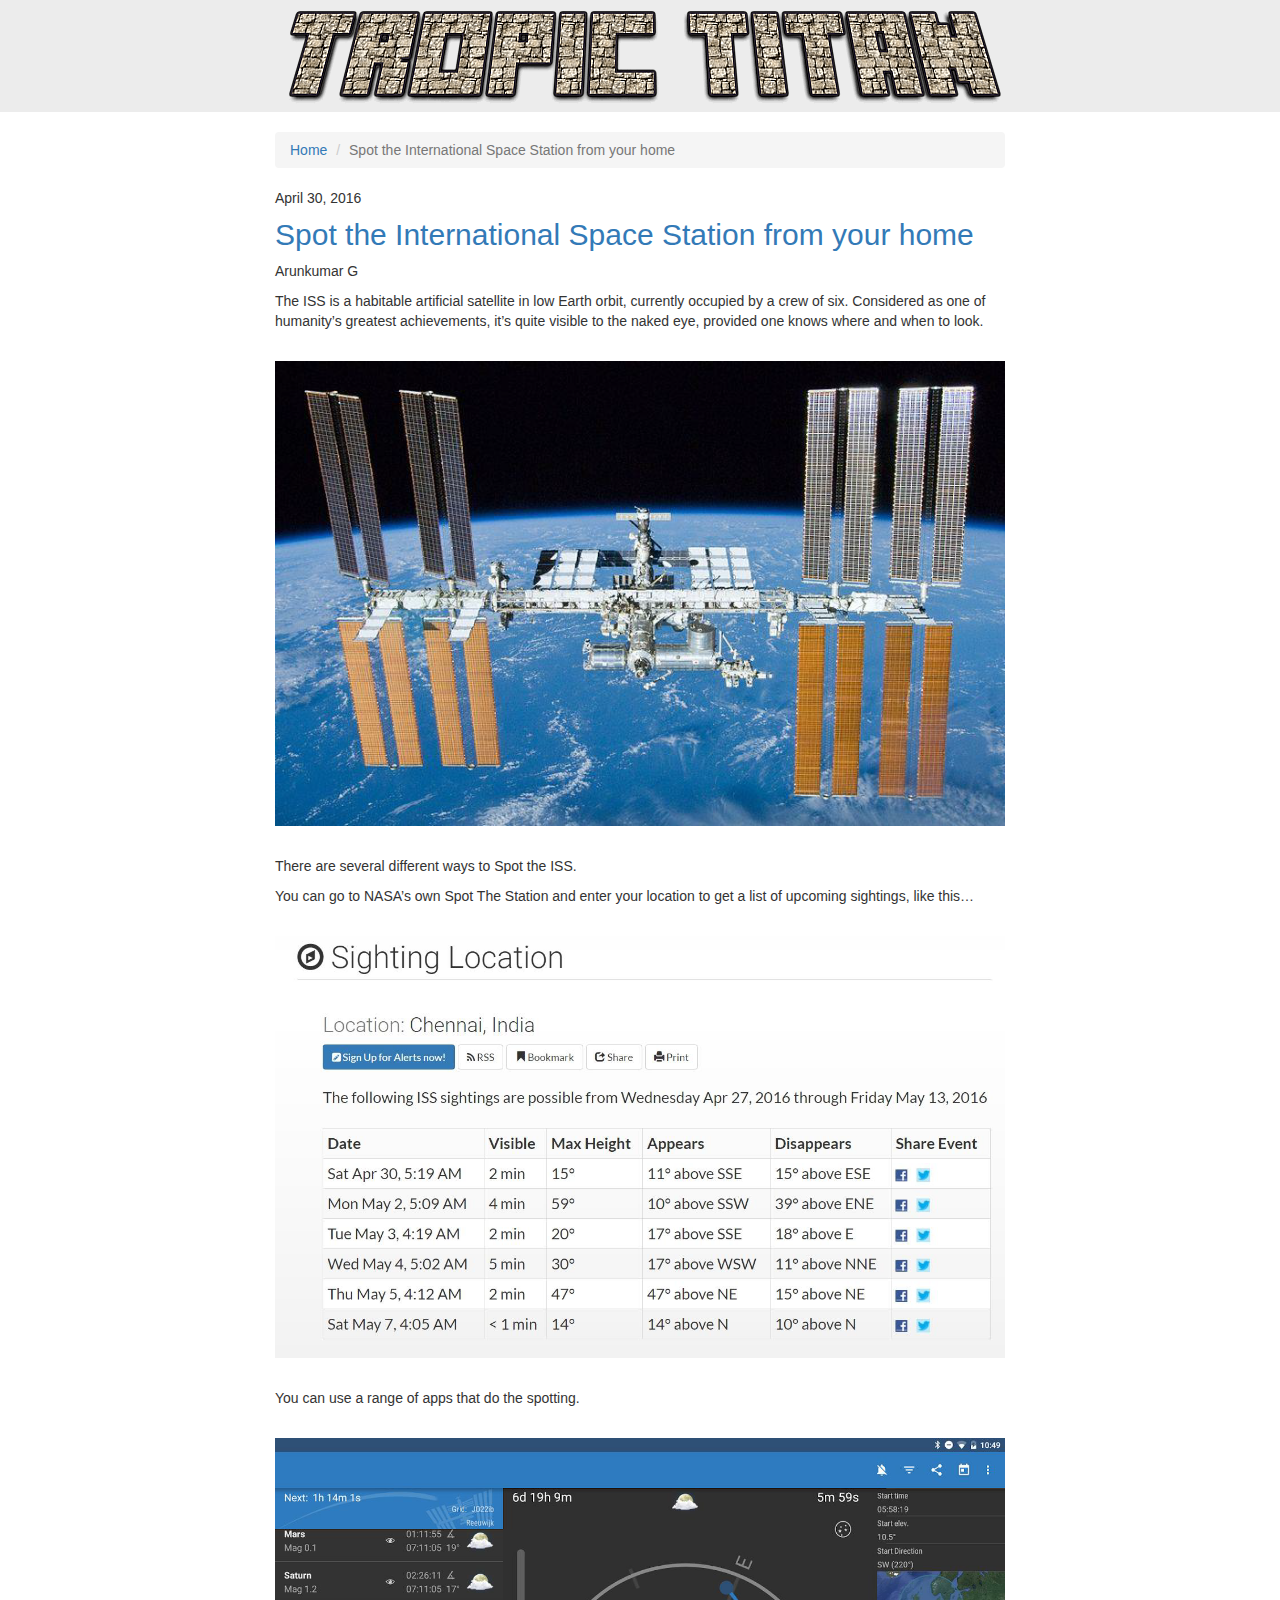
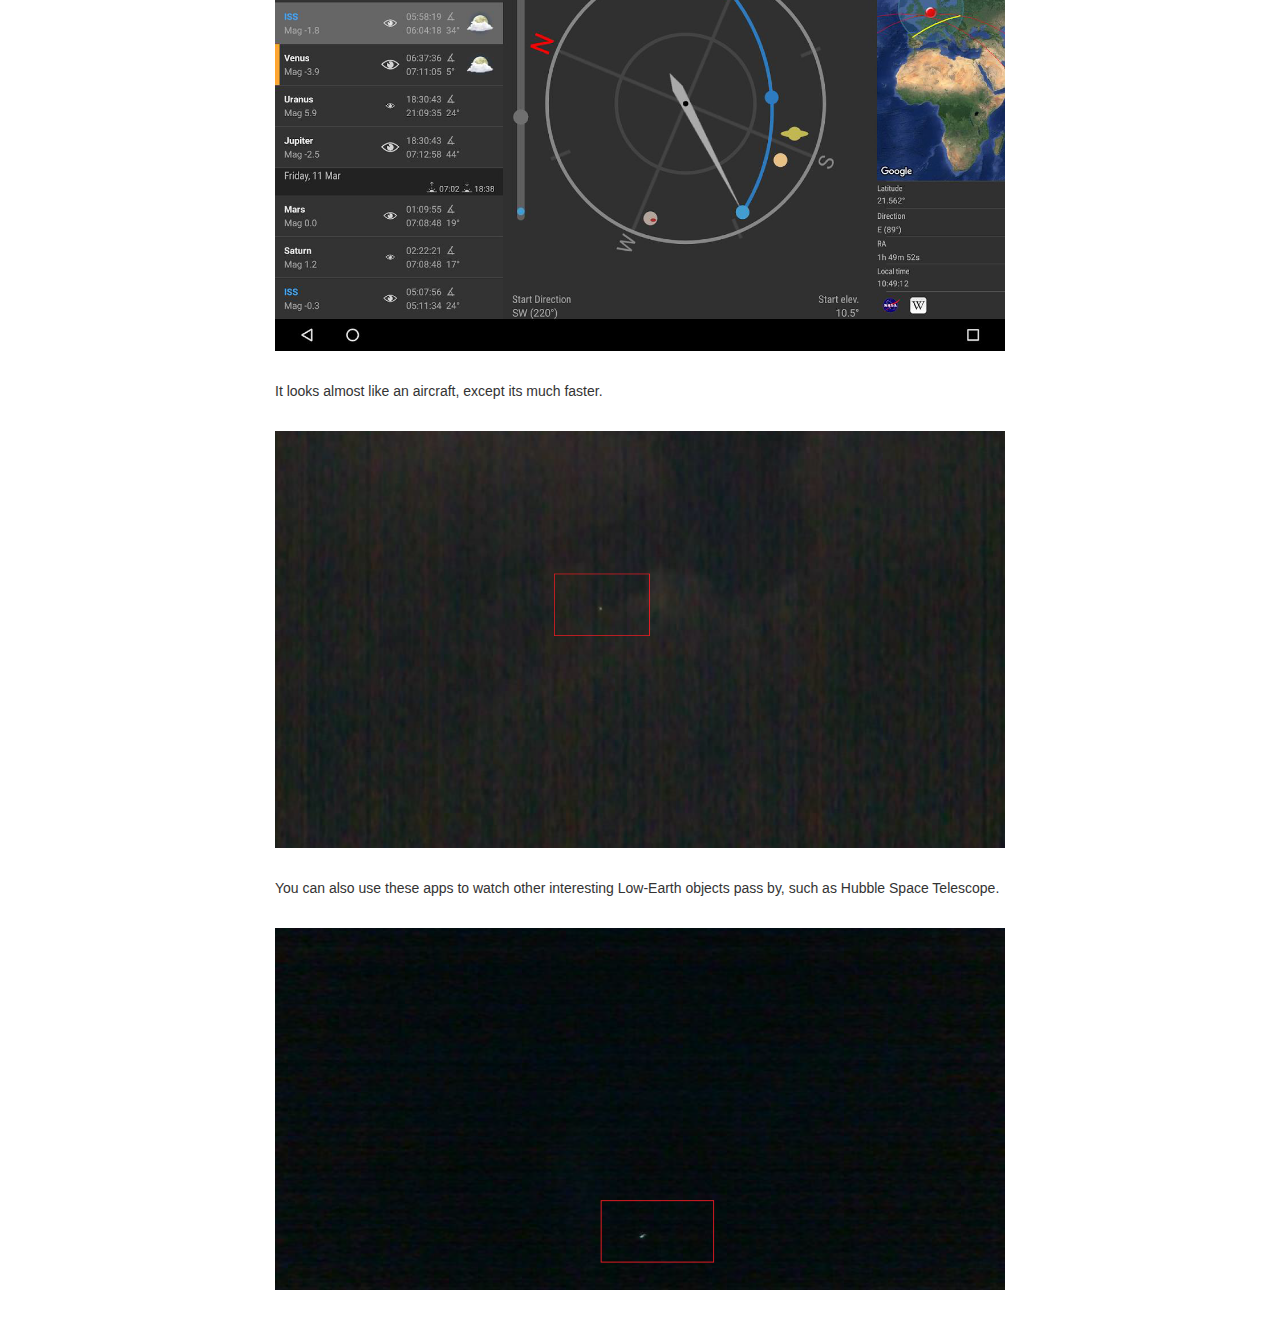
==== spot-the-iss.html @ 88dfb586 "Initial Setup with First Post" ====
<!DOCTYPE html>
<html>
<head>
	<title>TropicTitan</title>
	<meta charset="utf-8">
	<meta name="viewport" content="width=device-width,initial-scale=1,user-scalable=no">
	<link rel="stylesheet" href="css/normalize.css"/>
	<link rel="stylesheet" href="css/bootstrap.min.css"/>
	<link rel="stylesheet" href="css/style.css"/>
</head>
<body>
	<header id="logo" class="">
		<img src="img/Tropic-Titan-Rock2.png" class="img-responsive center-block">
		<!-- logo and Navigation -->
	</header>
	<main class="container">
		<article class="post col-md-8 col-md-offset-2">
			<header>
				<nav>
					<ol class="breadcrumb">
						<li>
							<a href="index.html">Home</a>
						</li>
						<li class="active">Spot the International Space Station from your home</li>
					</ol>
				</nav>
				<p>April 30, 2016</p>
				<h2><a href="#">Spot the International Space Station from your home</a></h2>
				<p>Arunkumar G</p>
			</header>
			<p>The ISS is a habitable artificial satellite in low Earth orbit, currently occupied by a crew of six. Considered as one of humanity’s greatest achievements, it’s quite visible to the naked eye, provided one knows where and when to look.</p>
			<figure>
				<img src="img/iss-figure.png" class="img-responsive"/>
			</figure>
			<p>There are several different ways to Spot the ISS. </p>
			<p>You can go to NASA’s own Spot The Station and enter your location to get a list of upcoming sightings, like this…</p>
			<figure>
				<img src="img/spotting-the-location.png" class="img-responsive"/>
			</figure>
			<p>You can use a range of apps that do the spotting.</p>
			<figure>
				<img src="img/spotting-the-location-app.png" class="img-responsive"/>
			</figure>
			<p>It looks almost like an aircraft, except its much faster.</p>
			<figure>
				<img src="img/iss-spotted.png" class="img-responsive"/>
			</figure>
			<p>You can also use these apps to watch other interesting Low-Earth objects pass by, such as Hubble Space Telescope.</p>
			<figure>
				<img src="img/hubble-telescope-spotted.png" class="img-responsive"/>
			</figure>
		</article>
	</main>
</body>
</html>
---- css/style.css ----
header#logo,footer#siteFooter{
	background-color: #ececec;
}
.post{
	margin-top:20px;
	margin-bottom:20px;
}
.post header h2{
	margin-top:10px;
}
.post header img{
	margin-bottom:10px;
}
.post figure{
	margin-bottom:30px;
	margin-top:30px;
}
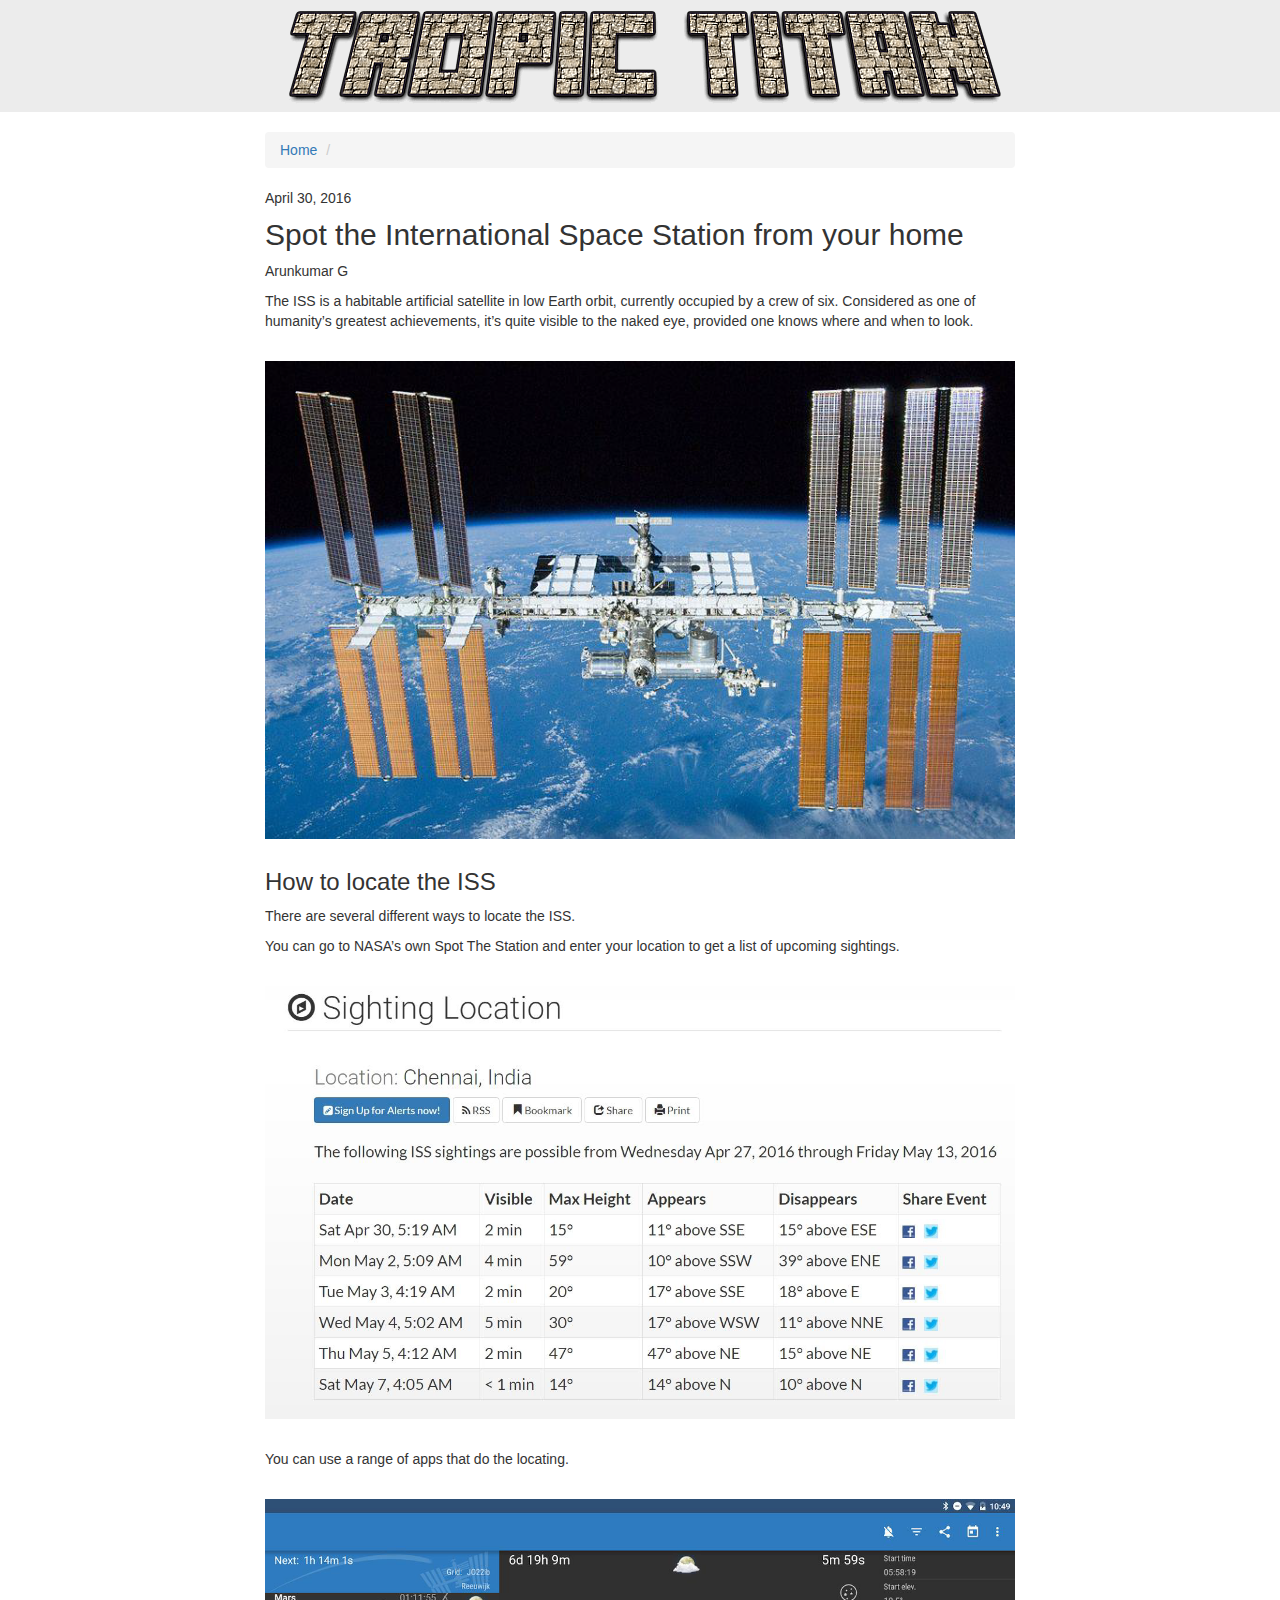
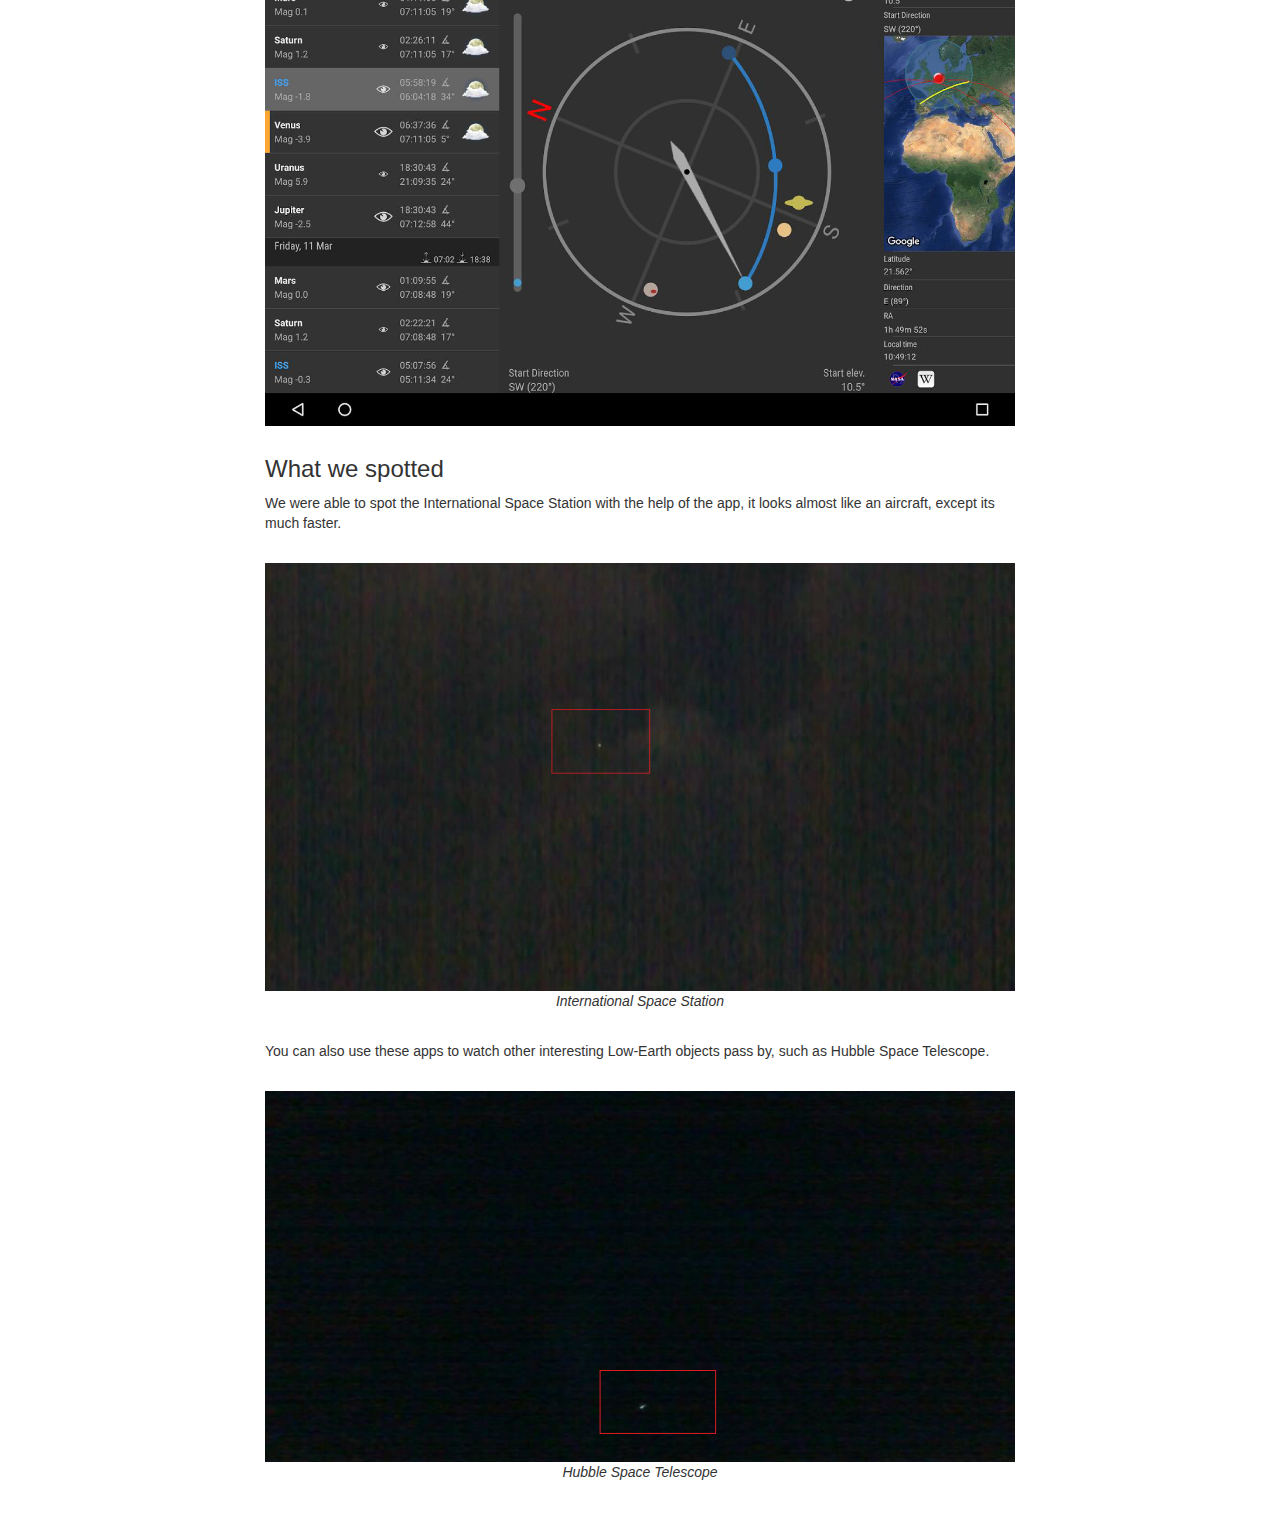
==== commit bb364ee6: "Changed the container padding, Added sub-headings to the post content" ====
--- a/spot-the-iss.html
+++ b/spot-the-iss.html
@@ -10,44 +10,50 @@
 </head>
 <body>
 	<header id="logo" class="">
-		<img src="img/Tropic-Titan-Rock2.png" class="img-responsive center-block">
+		<a href="index.html"><img src="img/Tropic-Titan-Rock2.png" class="img-responsive center-block"></a>
 		<!-- logo and Navigation -->
 	</header>
 	<main class="container">
-		<article class="post col-md-8 col-md-offset-2">
+		<article class="post col-sm-12 col-sm-offset-0 col-md-8 col-md-offset-2">
 			<header>
 				<nav>
 					<ol class="breadcrumb">
 						<li>
 							<a href="index.html">Home</a>
 						</li>
-						<li class="active">Spot the International Space Station from your home</li>
+						<li>
+							<a href="#" class="active"></a>
+						</li>
 					</ol>
 				</nav>
 				<p>April 30, 2016</p>
-				<h2><a href="#">Spot the International Space Station from your home</a></h2>
+				<h2>Spot the International Space Station from your home</h2>
 				<p>Arunkumar G</p>
 			</header>
 			<p>The ISS is a habitable artificial satellite in low Earth orbit, currently occupied by a crew of six. Considered as one of humanity’s greatest achievements, it’s quite visible to the naked eye, provided one knows where and when to look.</p>
 			<figure>
 				<img src="img/iss-figure.png" class="img-responsive"/>
 			</figure>
-			<p>There are several different ways to Spot the ISS. </p>
-			<p>You can go to NASA’s own Spot The Station and enter your location to get a list of upcoming sightings, like this…</p>
+			<h3>How to locate the ISS</h3>
+			<p>There are several different ways to locate the ISS. </p>
+			<p>You can go to NASA’s own Spot The Station and enter your location to get a list of upcoming sightings.</p>
 			<figure>
 				<img src="img/spotting-the-location.png" class="img-responsive"/>
 			</figure>
-			<p>You can use a range of apps that do the spotting.</p>
+			<p>You can use a range of apps that do the locating.</p>
 			<figure>
 				<img src="img/spotting-the-location-app.png" class="img-responsive"/>
 			</figure>
-			<p>It looks almost like an aircraft, except its much faster.</p>
+			<h3>What we spotted</h3>
+			<p>We were able to spot the International Space Station with the help of the app, it looks almost like an aircraft, except its much faster.</p>
 			<figure>
 				<img src="img/iss-spotted.png" class="img-responsive"/>
+				<figcaption class="text-center">International Space Station</figcaption>
 			</figure>
 			<p>You can also use these apps to watch other interesting Low-Earth objects pass by, such as Hubble Space Telescope.</p>
 			<figure>
 				<img src="img/hubble-telescope-spotted.png" class="img-responsive"/>
+				<figcaption class="text-center">Hubble Space Telescope</figcaption>
 			</figure>
 		</article>
 	</main>
--- a/css/style.css
+++ b/css/style.css
@@ -1,3 +1,9 @@
+.container{
+	padding:0;
+}
+a,a:hover{
+	text-decoration: none;
+}
 header#logo,footer#siteFooter{
 	background-color: #ececec;
 }
@@ -14,4 +20,7 @@
 .post figure{
 	margin-bottom:30px;
 	margin-top:30px;
+}
+.post figcaption{
+	font-style: italic;
 }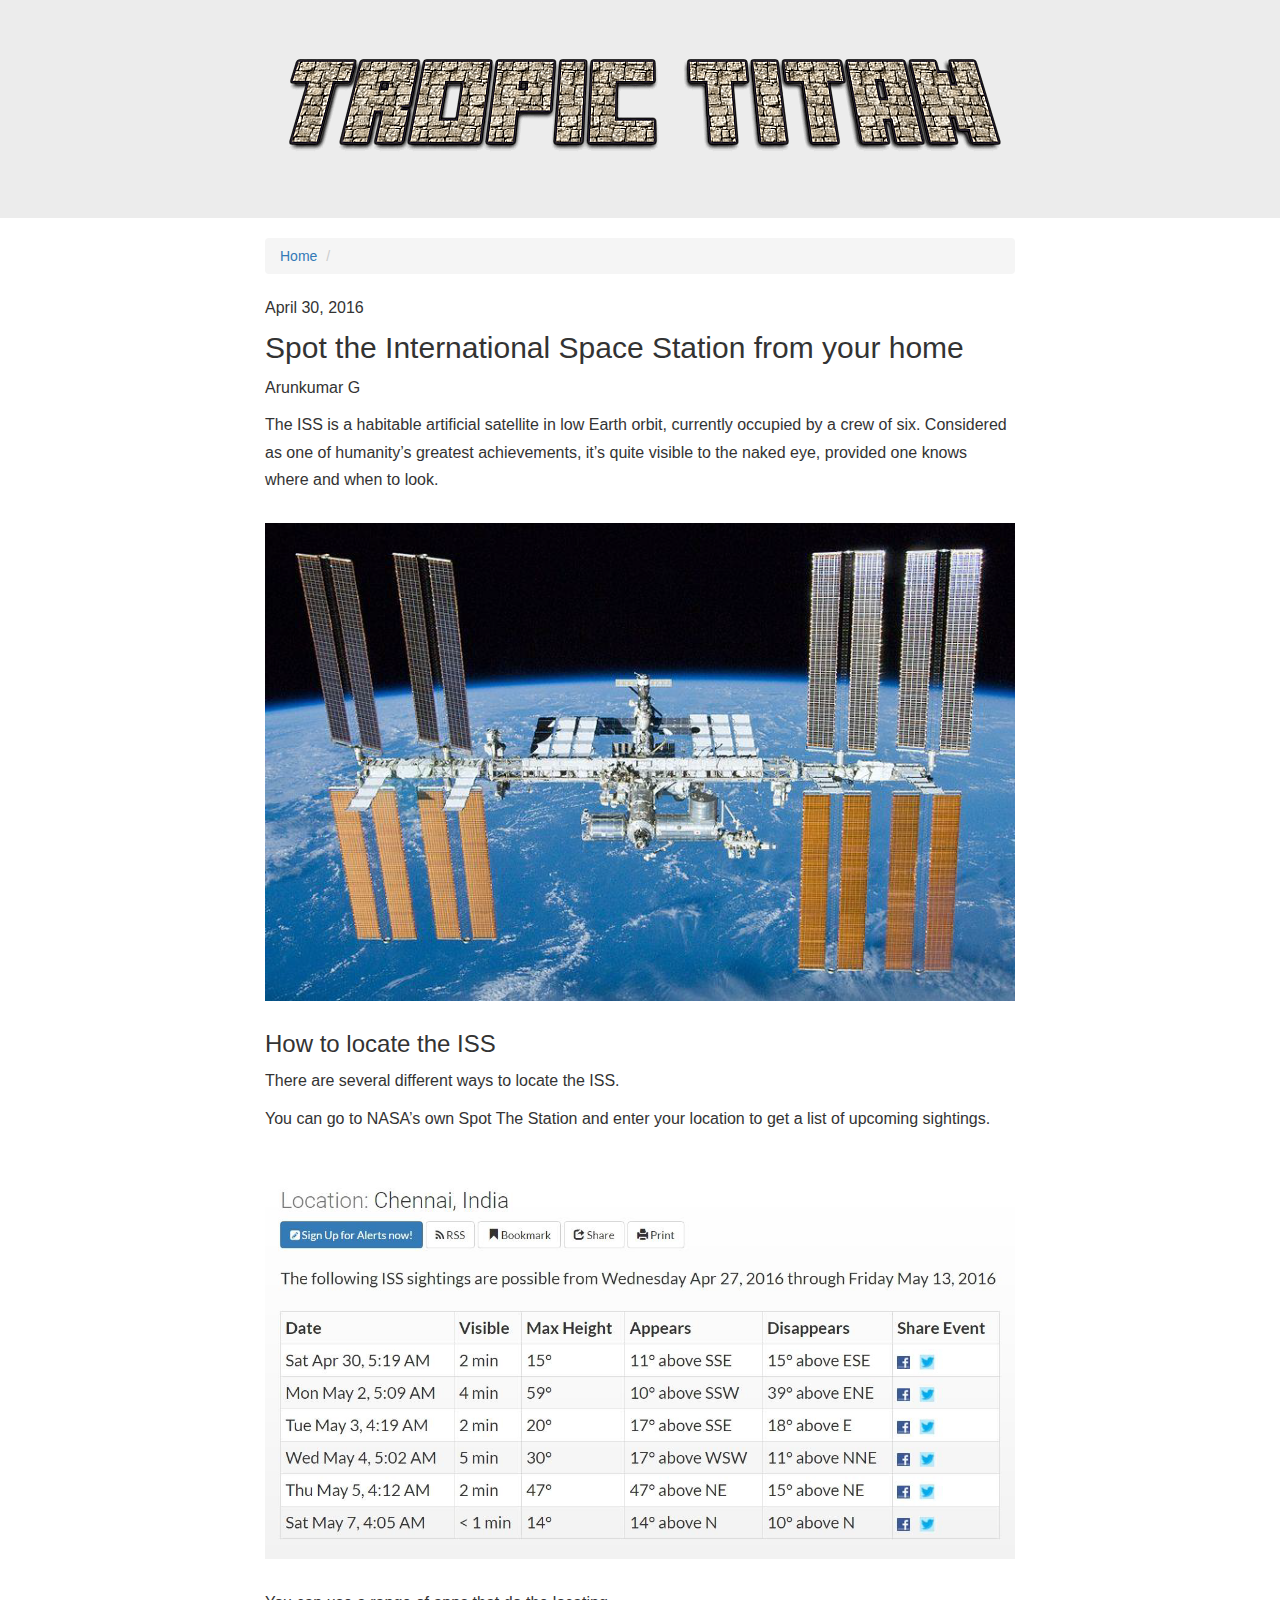
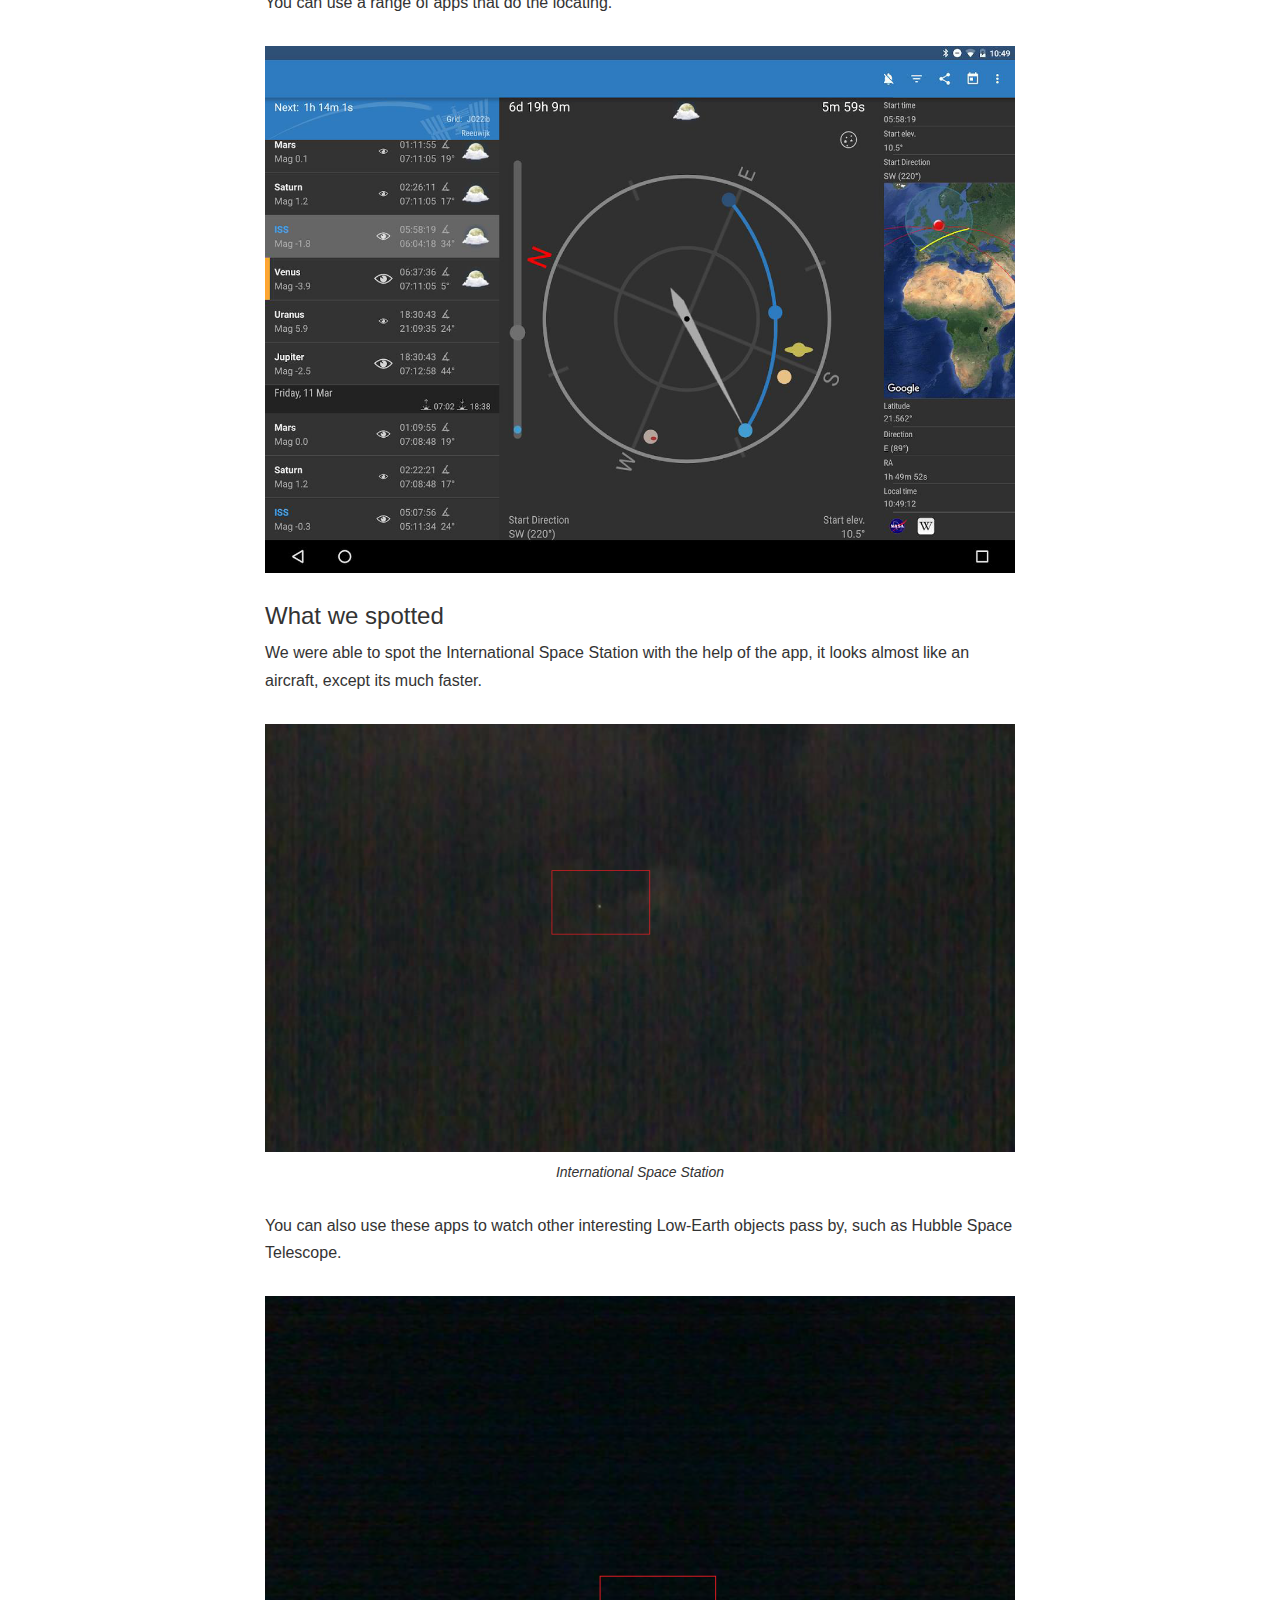
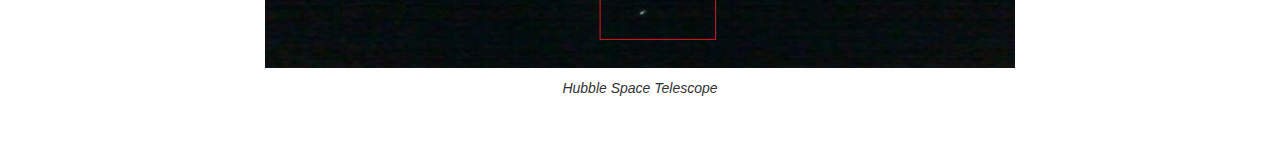
==== commit f8c074ad: "Line spacing, css selectors changed, jumbotron added" ====
--- a/spot-the-iss.html
+++ b/spot-the-iss.html
@@ -9,7 +9,7 @@
 	<link rel="stylesheet" href="css/style.css"/>
 </head>
 <body>
-	<header id="logo" class="">
+	<header class="jumbotron">
 		<a href="index.html"><img src="img/Tropic-Titan-Rock2.png" class="img-responsive center-block"></a>
 		<!-- logo and Navigation -->
 	</header>
--- a/css/style.css
+++ b/css/style.css
@@ -1,26 +1,60 @@
+/******* Default Elements Styling **********/
+
+p{
+	font-size:16px;
+	line-height: 1.7;
+	-webkit-font-smoothing:antialiased;
+}
+
+a,a:hover,a:visited,a:link,a:active{
+	text-decoration: none;
+}
+
+h2{
+	margin-top:10px;
+}
+
+img{
+	margin-bottom:10px;
+}
+
+figure{
+	margin-bottom:30px;
+	margin-top:30px;
+
+}
+
+figcaption{
+	font-style: italic;
+}
+
+/******************************************/
+
+
+/******* Bootstrap Styling Cascade ************/
+
 .container{
 	padding:0;
 }
-a,a:hover{
-	text-decoration: none;
+
+.jumbotron{
+	background-color: #ececec;
+	margin-bottom:0px;
 }
-header#logo,footer#siteFooter{
-	background-color: #ececec;
-}
-.post{
+
+/*********************************************/
+
+
+/******* Content Styling ************/
+
+.post,.post-thumbnail{
 	margin-top:20px;
 	margin-bottom:20px;
 }
-.post header h2{
-	margin-top:10px;
-}
-.post header img{
-	margin-bottom:10px;
-}
-.post figure{
-	margin-bottom:30px;
-	margin-top:30px;
-}
-.post figcaption{
-	font-style: italic;
-}+
+
+/*********************************************/
+
+
+
+
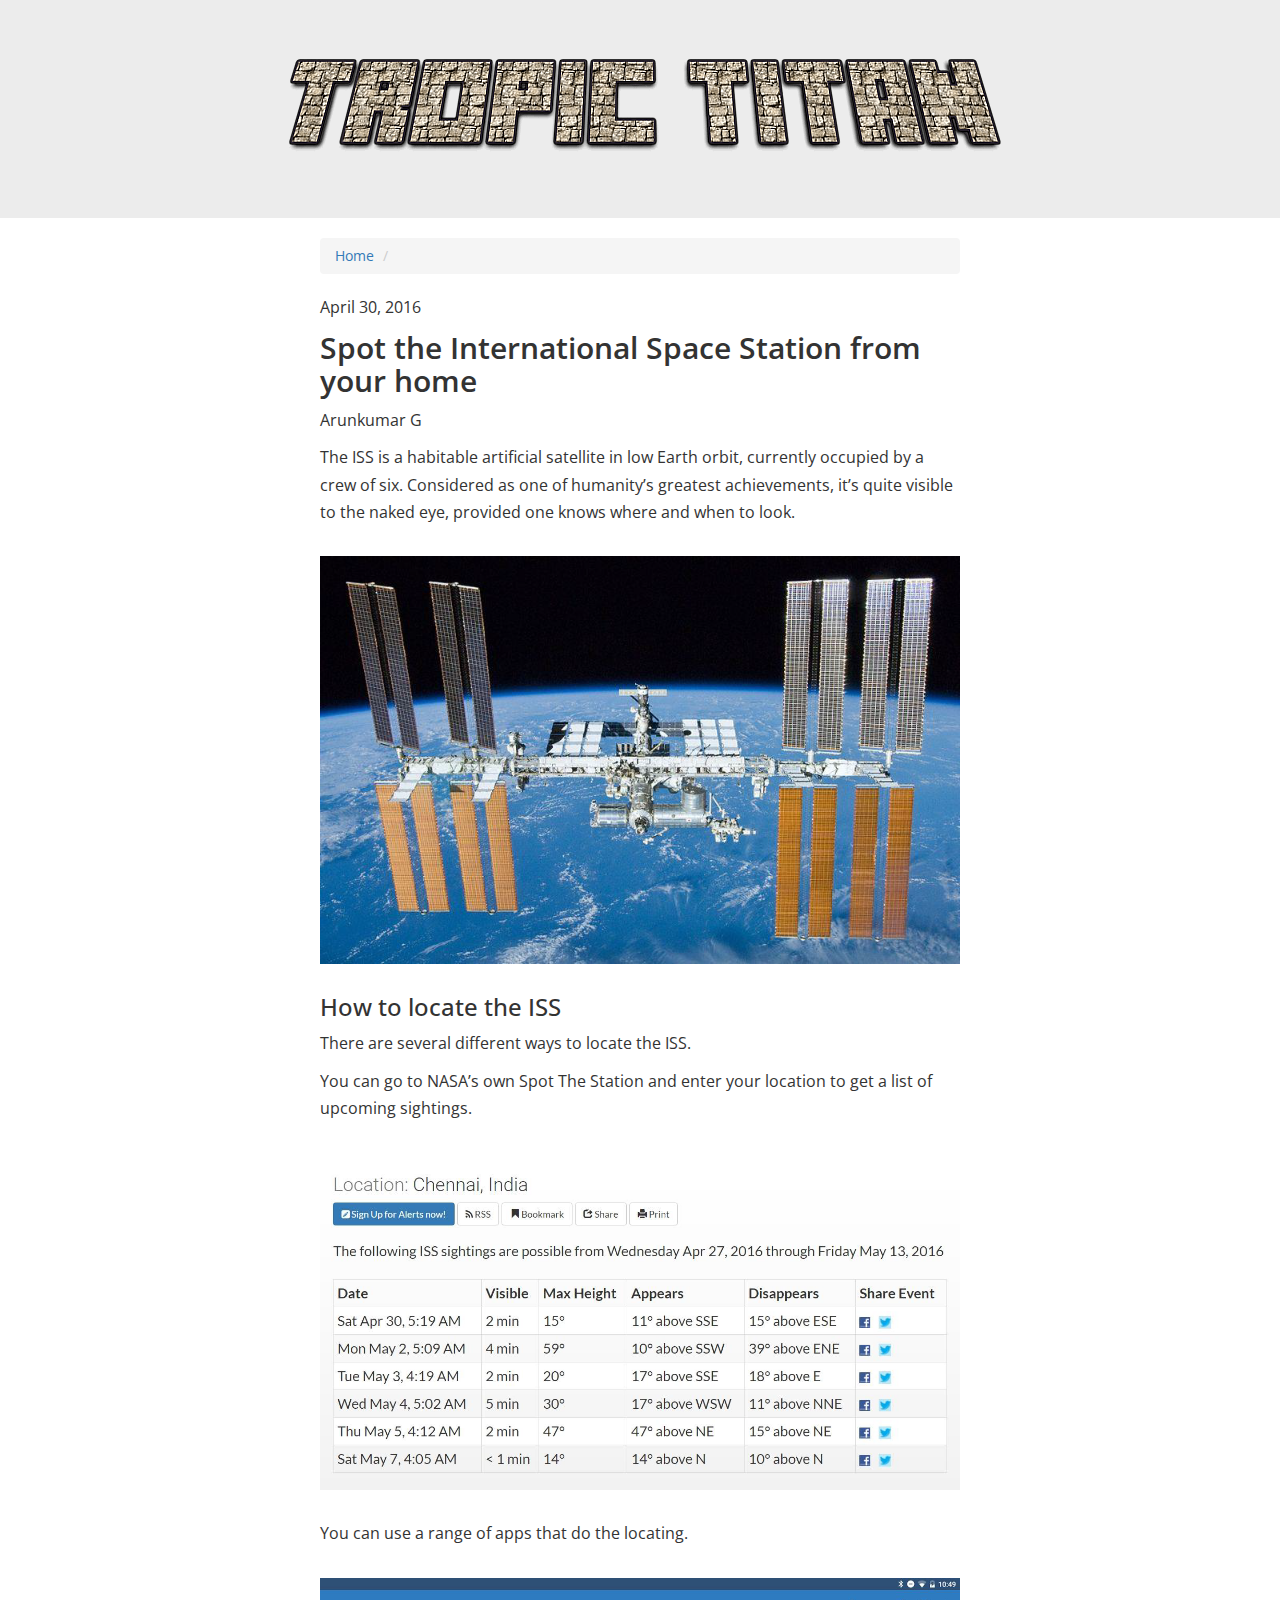
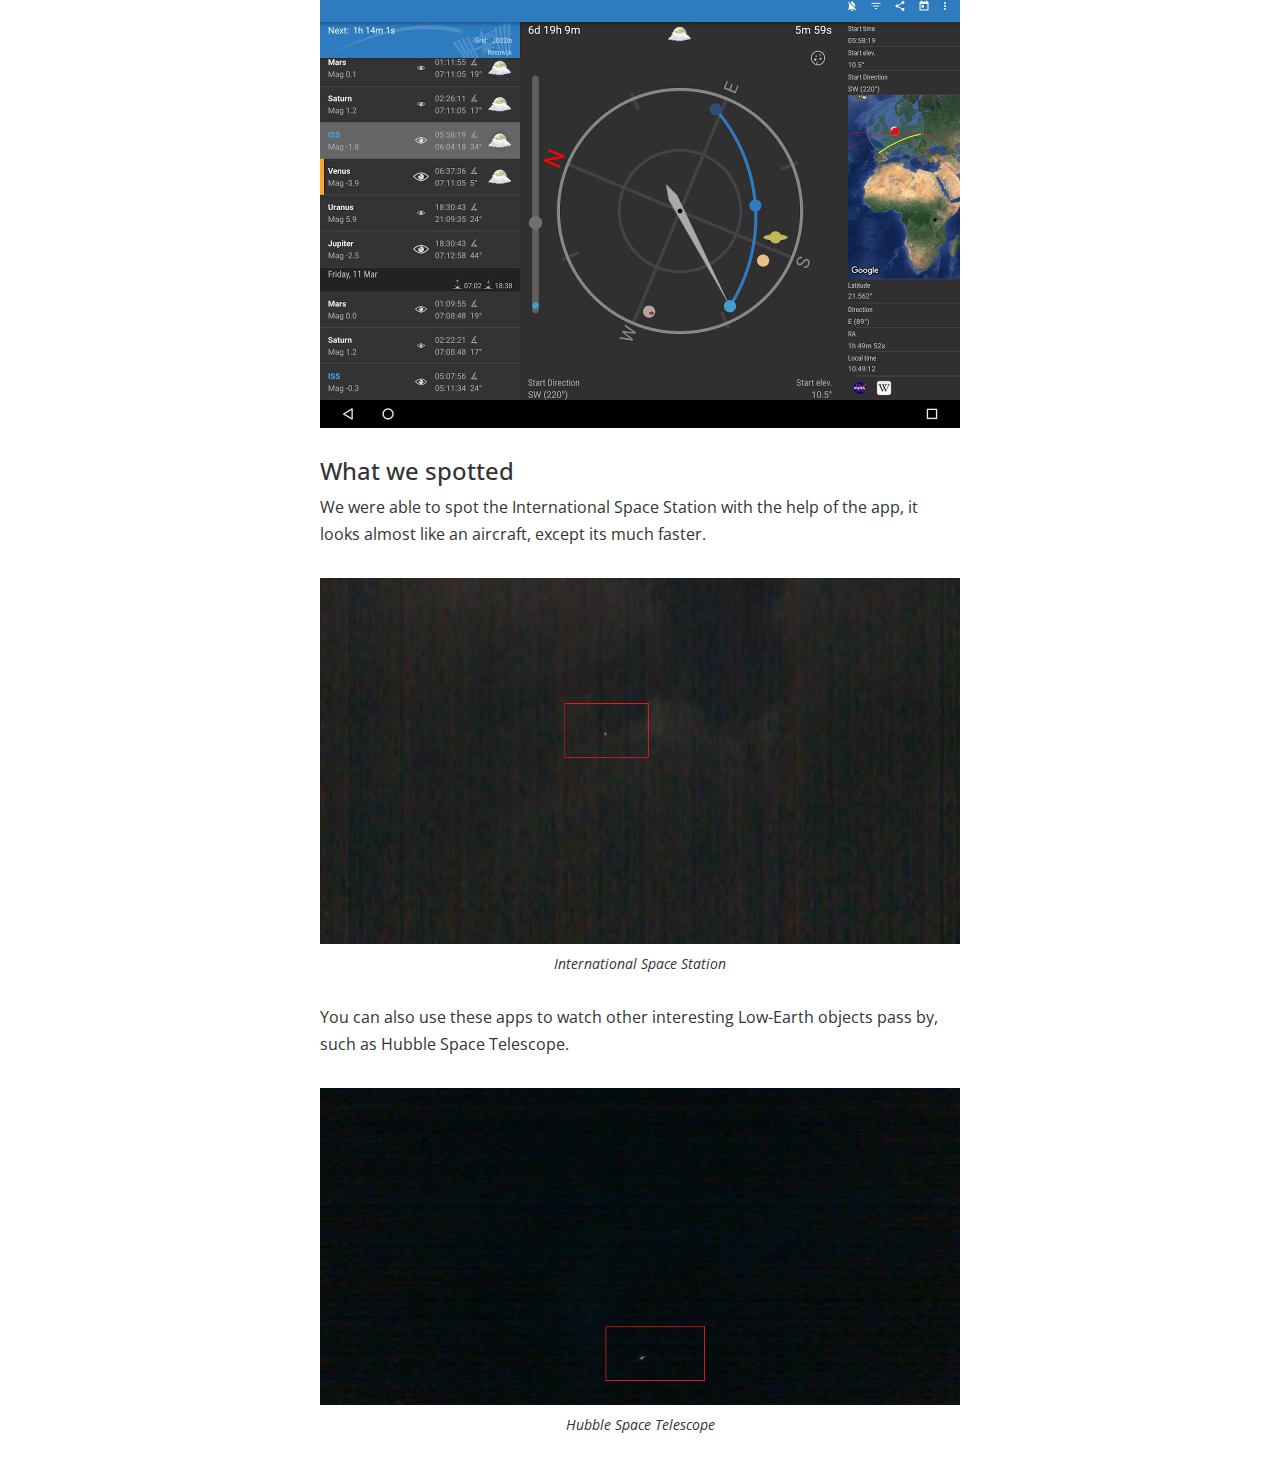
==== commit 149a1ba6: "Changed the font and the container layout" ====
--- a/spot-the-iss.html
+++ b/spot-the-iss.html
@@ -4,9 +4,10 @@
 	<title>TropicTitan</title>
 	<meta charset="utf-8">
 	<meta name="viewport" content="width=device-width,initial-scale=1,user-scalable=no">
+    <link href='https://fonts.googleapis.com/css?family=Open+Sans:400,600' rel='stylesheet' type='text/css'>
 	<link rel="stylesheet" href="css/normalize.css"/>
 	<link rel="stylesheet" href="css/bootstrap.min.css"/>
-	<link rel="stylesheet" href="css/style.css"/>
+	<link rel="stylesheet" href="css/main.css"/>
 </head>
 <body>
 	<header class="jumbotron">
@@ -14,7 +15,7 @@
 		<!-- logo and Navigation -->
 	</header>
 	<main class="container">
-		<article class="post col-sm-12 col-sm-offset-0 col-md-8 col-md-offset-2">
+		<article class="post">
 			<header>
 				<nav>
 					<ol class="breadcrumb">
--- a/css/main.css
+++ b/css/main.css
@@ -0,0 +1,65 @@
+/******* Default Elements Styling **********/
+body{
+    font-family:400;
+    font-family:'Open Sans',Arial,sans-serif;
+}
+
+p{
+	font-size:16px;
+	line-height: 1.7;
+	-webkit-font-smoothing:antialiased;
+}
+
+a,a:hover,a:visited,a:link,a:active{
+	text-decoration: none;
+}
+
+h2{
+    font-weight: 600;
+	margin-top:10px;
+}
+
+img{
+	margin-bottom:10px;
+}
+
+figure{
+	margin-bottom:30px;
+	margin-top:30px;
+
+}
+
+figcaption{
+	font-style: italic;
+}
+
+/******************************************/
+
+
+/******* Bootstrap Styling Cascade ************/
+
+.container{
+    max-width: 670px;
+}
+
+.jumbotron{
+	background-color: #ececec;
+	margin-bottom:0px;
+}
+
+/*********************************************/
+
+
+/******* Content Styling ************/
+
+.post,.post-thumbnail{
+	margin-top:20px;
+	margin-bottom:20px;
+}
+
+
+/*********************************************/
+
+
+
+
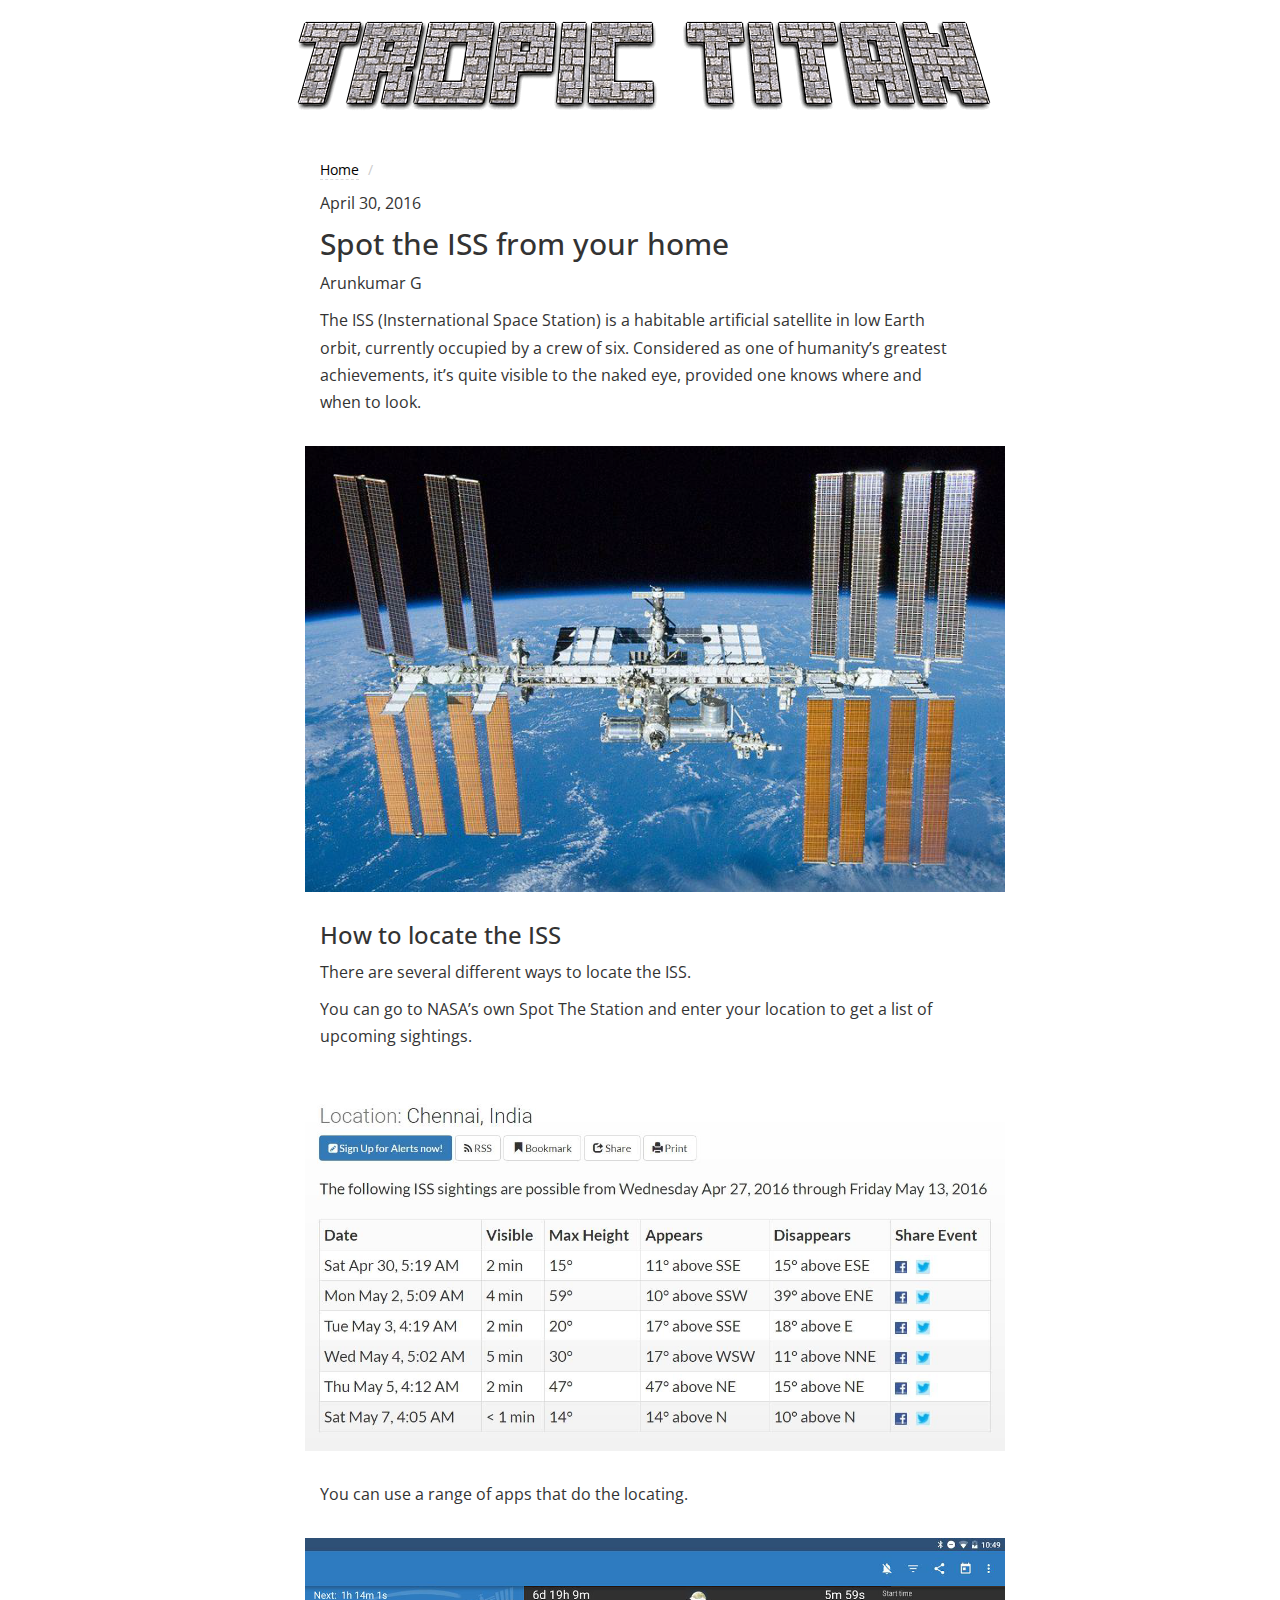
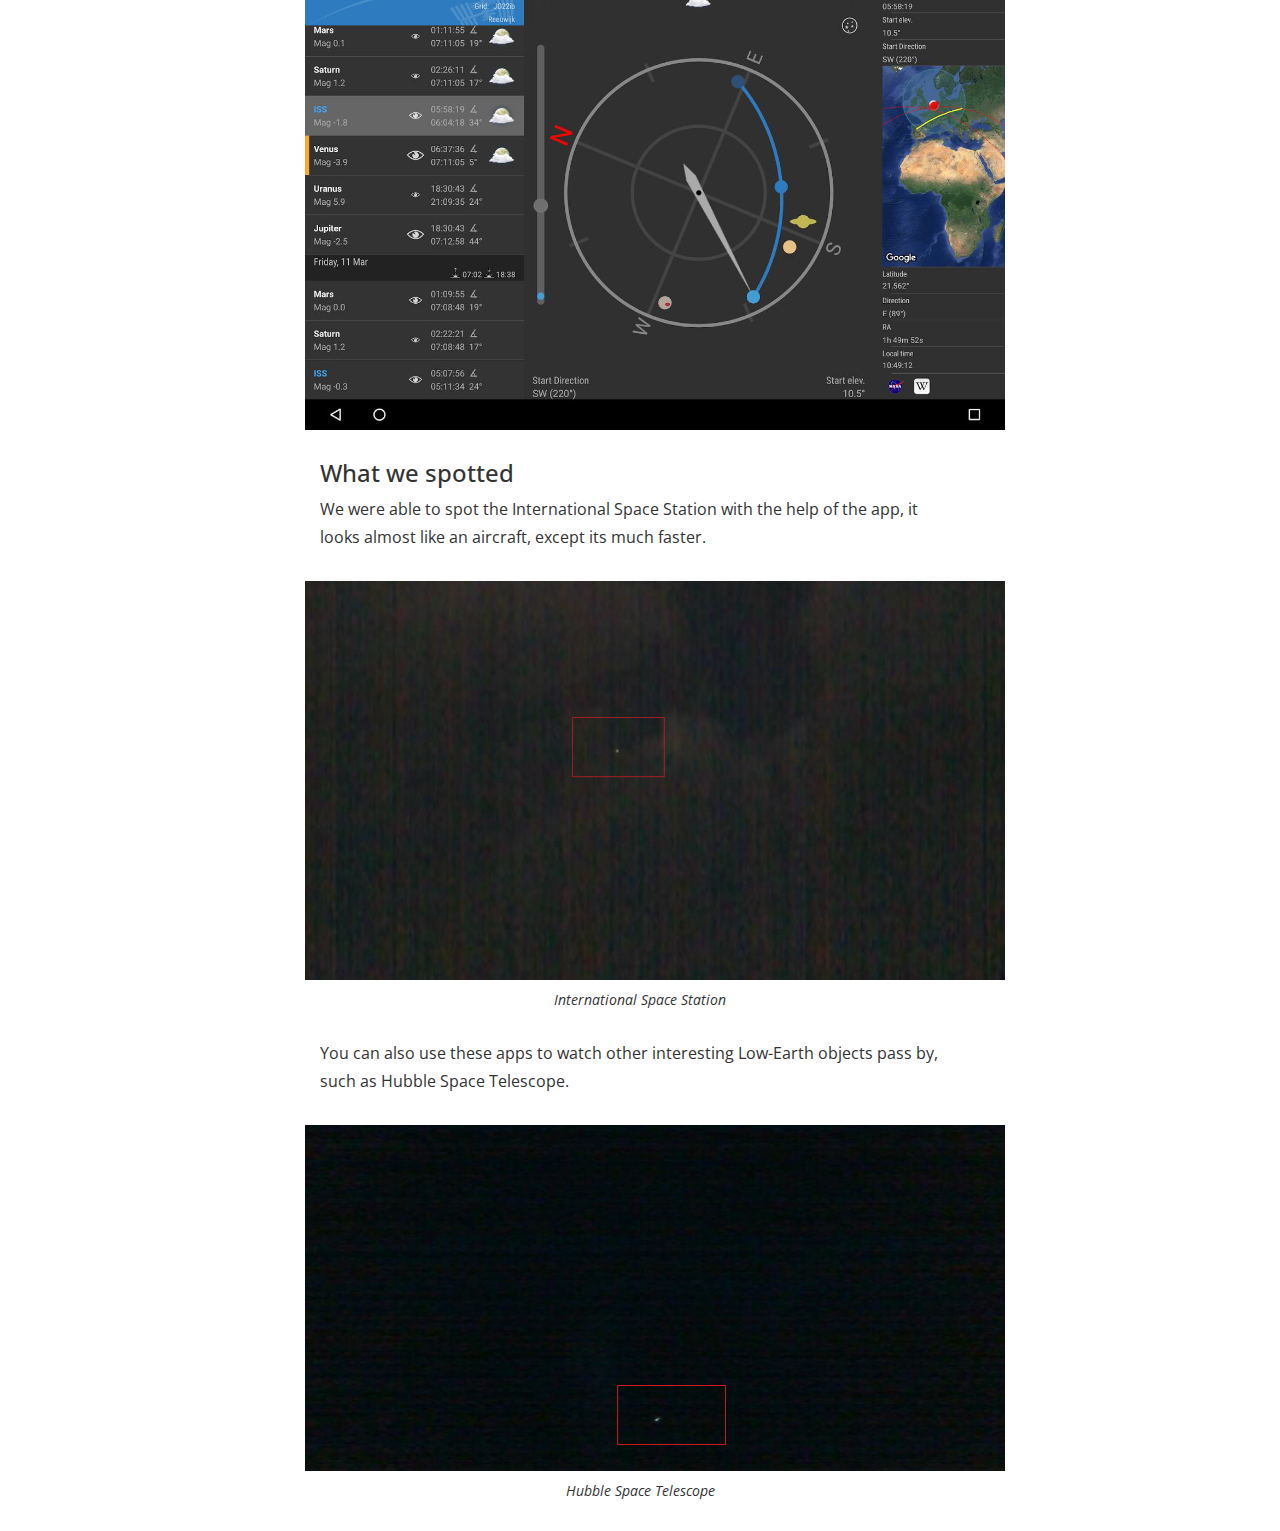
==== commit 2fe057fc: "Changed the styles of jumbotron and Figure Image margins" ====
--- a/spot-the-iss.html
+++ b/spot-the-iss.html
@@ -4,14 +4,14 @@
 	<title>TropicTitan</title>
 	<meta charset="utf-8">
 	<meta name="viewport" content="width=device-width,initial-scale=1,user-scalable=no">
-    <link href='https://fonts.googleapis.com/css?family=Open+Sans:400,600' rel='stylesheet' type='text/css'>
+    <link href='https://fonts.googleapis.com/css?family=Open+Sans:400' rel='stylesheet' type='text/css'>
 	<link rel="stylesheet" href="css/normalize.css"/>
 	<link rel="stylesheet" href="css/bootstrap.min.css"/>
 	<link rel="stylesheet" href="css/main.css"/>
 </head>
 <body>
 	<header class="jumbotron">
-		<a href="index.html"><img src="img/Tropic-Titan-Rock2.png" class="img-responsive center-block"></a>
+		<a href="index.html"><img src="img/tropic-titan-stone.png" class="img-responsive center-block"></a>
 		<!-- logo and Navigation -->
 	</header>
 	<main class="container">
@@ -28,10 +28,10 @@
 					</ol>
 				</nav>
 				<p>April 30, 2016</p>
-				<h2>Spot the International Space Station from your home</h2>
+				<h2>Spot the ISS from your home</h2>
 				<p>Arunkumar G</p>
 			</header>
-			<p>The ISS is a habitable artificial satellite in low Earth orbit, currently occupied by a crew of six. Considered as one of humanity’s greatest achievements, it’s quite visible to the naked eye, provided one knows where and when to look.</p>
+			<p>The ISS (Insternational Space Station) is a habitable artificial satellite in low Earth orbit, currently occupied by a crew of six. Considered as one of humanity’s greatest achievements, it’s quite visible to the naked eye, provided one knows where and when to look.</p>
 			<figure>
 				<img src="img/iss-figure.png" class="img-responsive"/>
 			</figure>
--- a/css/main.css
+++ b/css/main.css
@@ -12,14 +12,15 @@
 
 a,a:hover,a:visited,a:link,a:active{
 	text-decoration: none;
+	color:black;
+	border-bottom:1px dashed gainsboro;
 }
 
 h2{
-    font-weight: 600;
 	margin-top:10px;
 }
 
-img{
+img,.container img{
 	margin-bottom:10px;
 }
 
@@ -43,8 +44,21 @@
 }
 
 .jumbotron{
-	background-color: #ececec;
-	margin-bottom:0px;
+	background-color: transparent;
+	padding: 5px;
+    margin: 5px;
+}
+.breadcrumb{
+	background-color: transparent;
+    padding: 0;
+    margin-bottom: 10px;
+}
+
+@media only screen and (min-width:700px){
+	.container img.img-responsive{
+		margin-left:-15px;
+		max-width:700px;
+	}
 }
 
 /*********************************************/
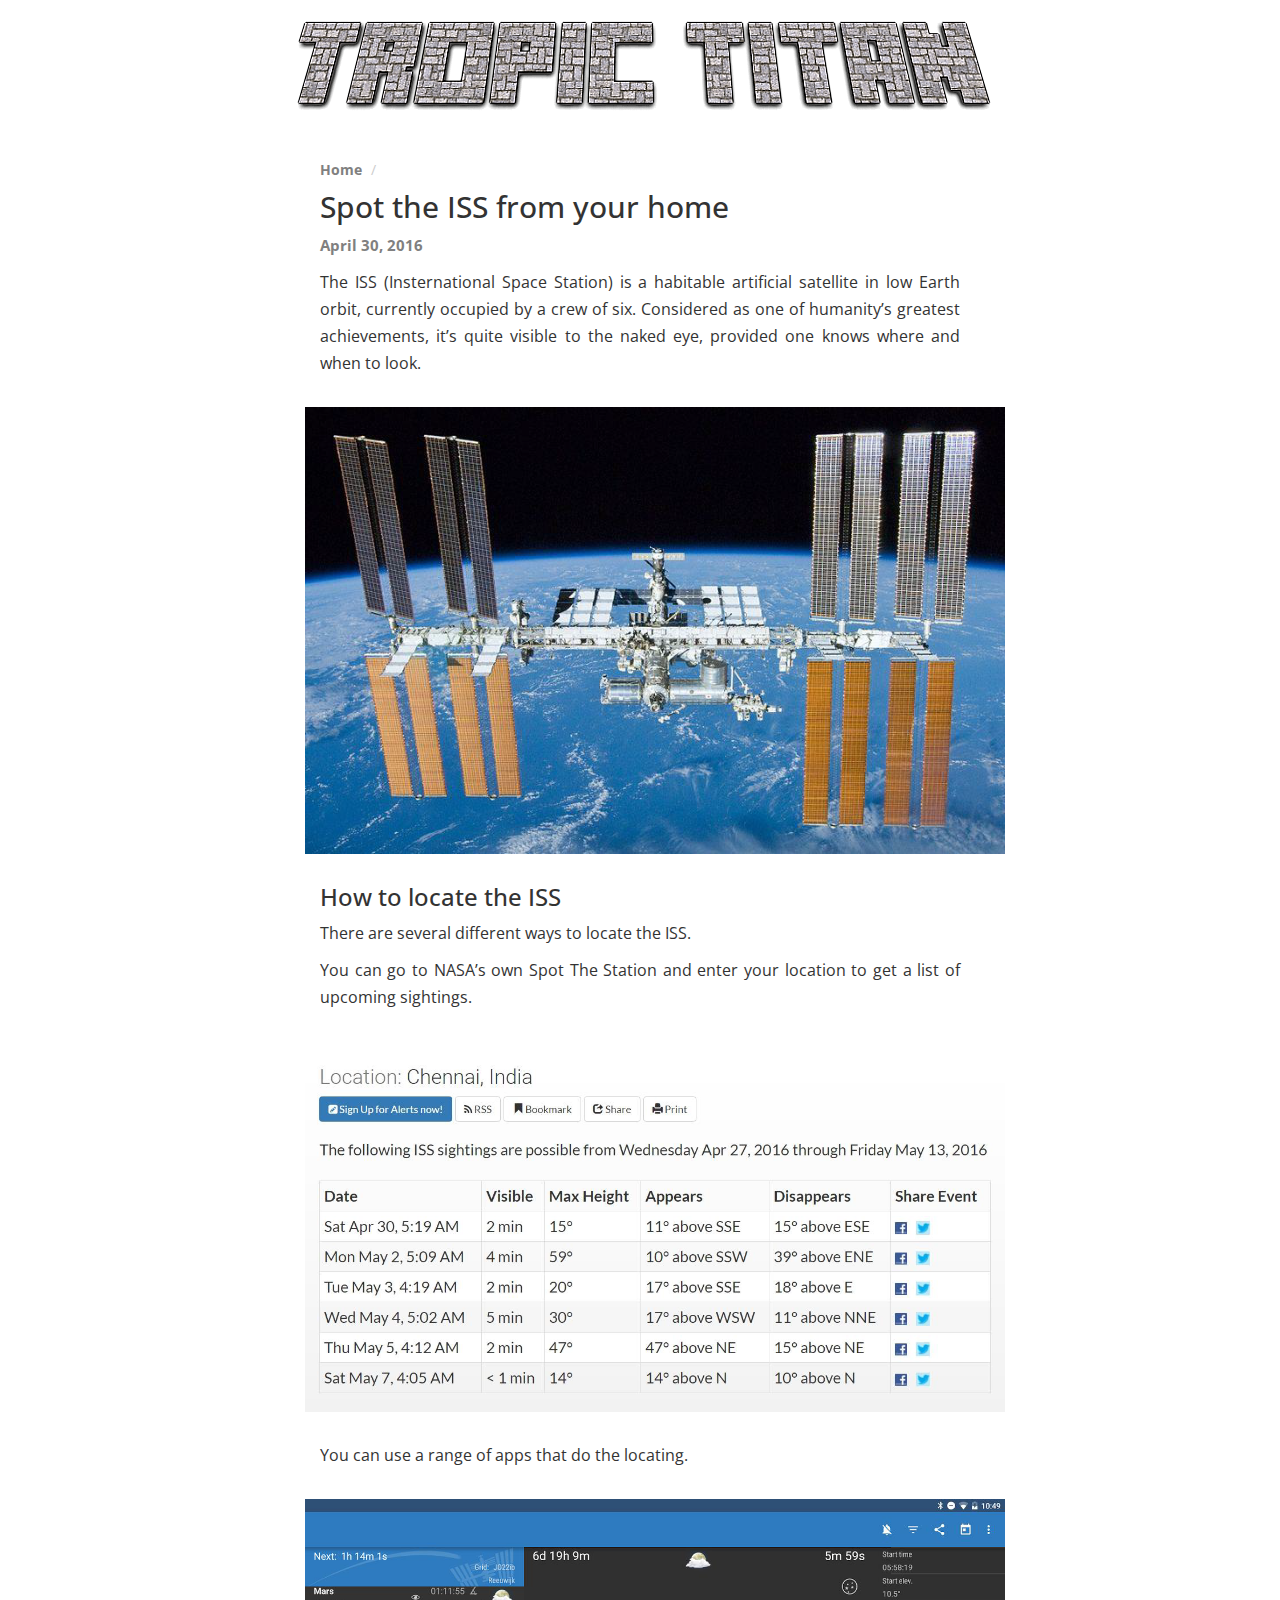
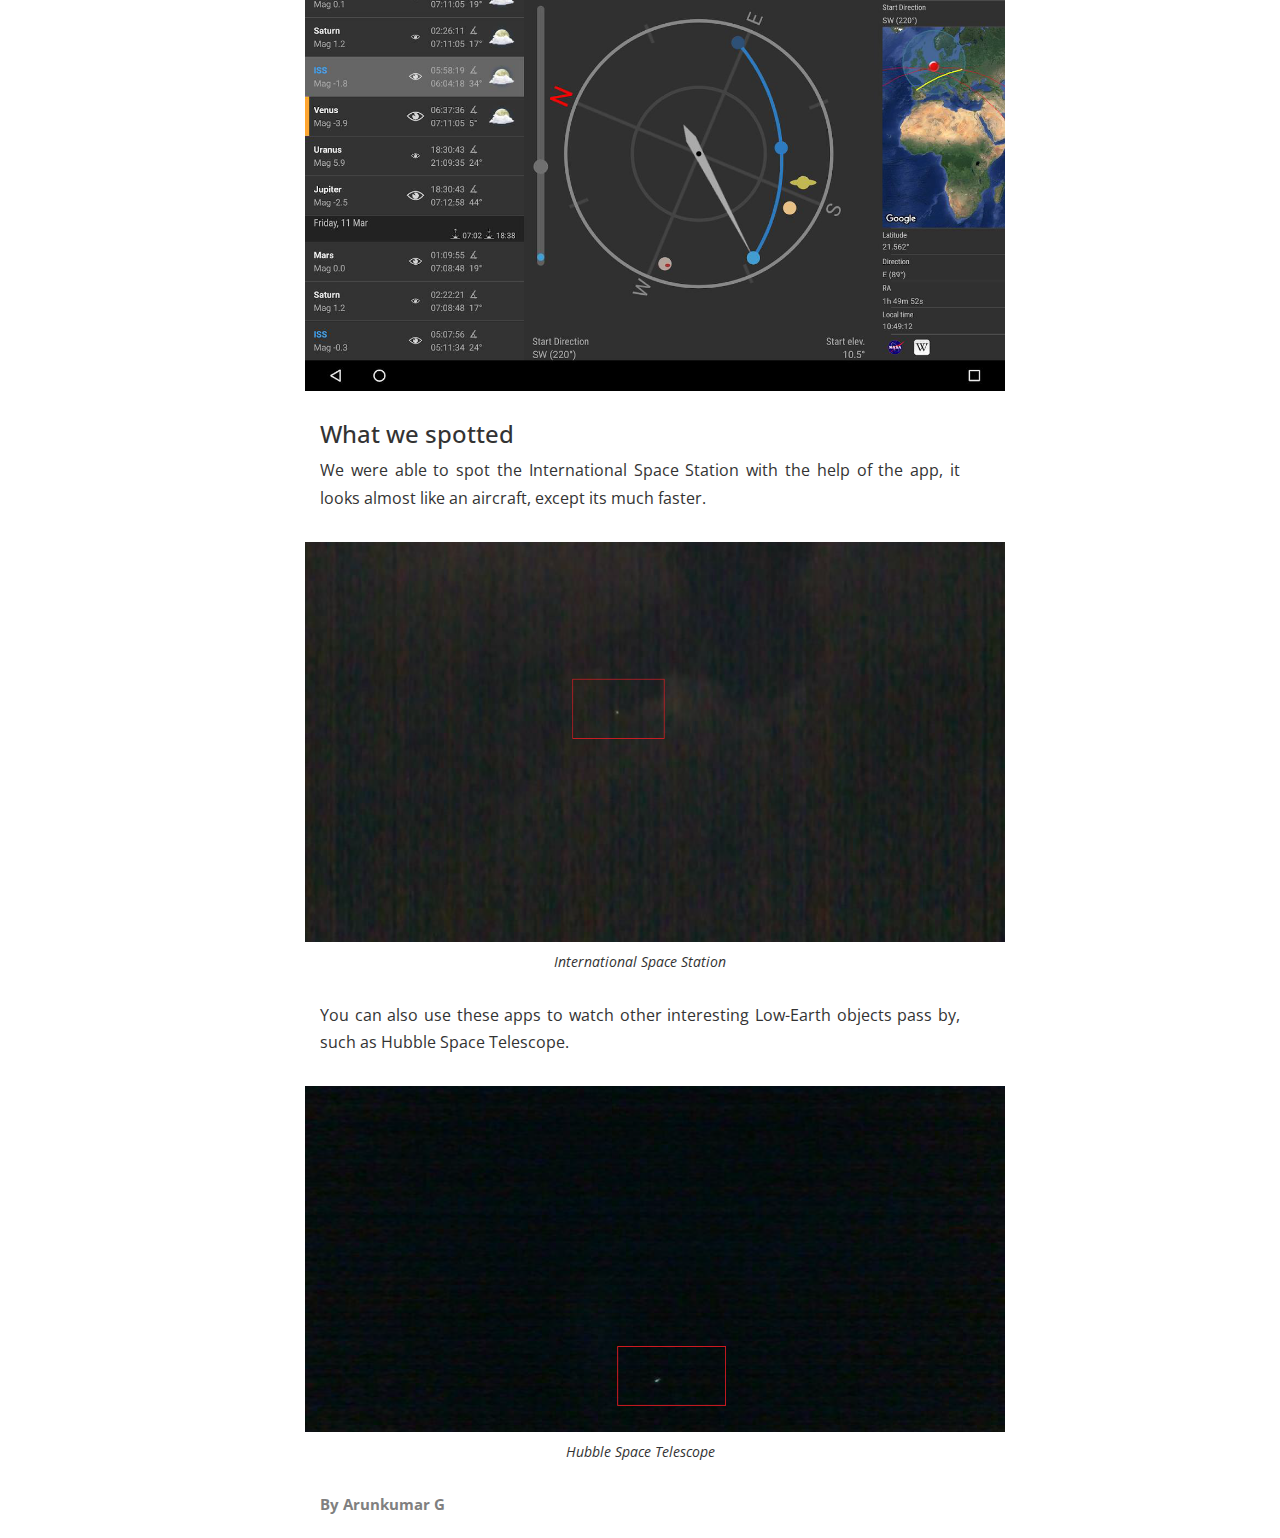
==== commit e3d8956b: "Changed the structure and style of Date, Author Name meta-content and the Breadcrumb link" ====
--- a/spot-the-iss.html
+++ b/spot-the-iss.html
@@ -11,7 +11,7 @@
 </head>
 <body>
 	<header class="jumbotron">
-		<a href="index.html"><img src="img/tropic-titan-stone.png" class="img-responsive center-block"></a>
+		<a href="/"><img src="img/tropic-titan-stone.png" class="img-responsive center-block"></a>
 		<!-- logo and Navigation -->
 	</header>
 	<main class="container">
@@ -20,42 +20,43 @@
 				<nav>
 					<ol class="breadcrumb">
 						<li>
-							<a href="index.html">Home</a>
+							<a href="/">Home</a>
 						</li>
 						<li>
 							<a href="#" class="active"></a>
 						</li>
 					</ol>
 				</nav>
-				<p>April 30, 2016</p>
+				
 				<h2>Spot the ISS from your home</h2>
-				<p>Arunkumar G</p>
+				<p class="meta-content">April 30, 2016</p>
 			</header>
-			<p>The ISS (Insternational Space Station) is a habitable artificial satellite in low Earth orbit, currently occupied by a crew of six. Considered as one of humanity’s greatest achievements, it’s quite visible to the naked eye, provided one knows where and when to look.</p>
+			<p class="text-justify">The ISS (Insternational Space Station) is a habitable artificial satellite in low Earth orbit, currently occupied by a crew of six. Considered as one of humanity’s greatest achievements, it’s quite visible to the naked eye, provided one knows where and when to look.</p>
 			<figure>
 				<img src="img/iss-figure.png" class="img-responsive"/>
 			</figure>
 			<h3>How to locate the ISS</h3>
-			<p>There are several different ways to locate the ISS. </p>
-			<p>You can go to NASA’s own Spot The Station and enter your location to get a list of upcoming sightings.</p>
+			<p class="text-justify">There are several different ways to locate the ISS. </p>
+			<p class="text-justify">You can go to NASA’s own Spot The Station and enter your location to get a list of upcoming sightings.</p>
 			<figure>
 				<img src="img/spotting-the-location.png" class="img-responsive"/>
 			</figure>
-			<p>You can use a range of apps that do the locating.</p>
+			<p class="text-justify">You can use a range of apps that do the locating.</p>
 			<figure>
 				<img src="img/spotting-the-location-app.png" class="img-responsive"/>
 			</figure>
 			<h3>What we spotted</h3>
-			<p>We were able to spot the International Space Station with the help of the app, it looks almost like an aircraft, except its much faster.</p>
+			<p class="text-justify">We were able to spot the International Space Station with the help of the app, it looks almost like an aircraft, except its much faster.</p>
 			<figure>
 				<img src="img/iss-spotted.png" class="img-responsive"/>
 				<figcaption class="text-center">International Space Station</figcaption>
 			</figure>
-			<p>You can also use these apps to watch other interesting Low-Earth objects pass by, such as Hubble Space Telescope.</p>
+			<p class="text-justify">You can also use these apps to watch other interesting Low-Earth objects pass by, such as Hubble Space Telescope.</p>
 			<figure>
 				<img src="img/hubble-telescope-spotted.png" class="img-responsive"/>
 				<figcaption class="text-center">Hubble Space Telescope</figcaption>
 			</figure>
+			<p class="meta-content">By Arunkumar G</p>
 		</article>
 	</main>
 </body>
--- a/css/main.css
+++ b/css/main.css
@@ -13,7 +13,6 @@
 a,a:hover,a:visited,a:link,a:active{
 	text-decoration: none;
 	color:black;
-	border-bottom:1px dashed gainsboro;
 }
 
 h2{
@@ -54,6 +53,11 @@
     margin-bottom: 10px;
 }
 
+.breadcrumb li a{
+	color:grey;
+	font-weight: bold;
+}
+
 @media only screen and (min-width:700px){
 	.container img.img-responsive{
 		margin-left:-15px;
@@ -71,7 +75,11 @@
 	margin-bottom:20px;
 }
 
-
+.meta-content{
+	font-size:15px;
+	color:grey;
+	font-weight: bold;
+}
 /*********************************************/
 
 
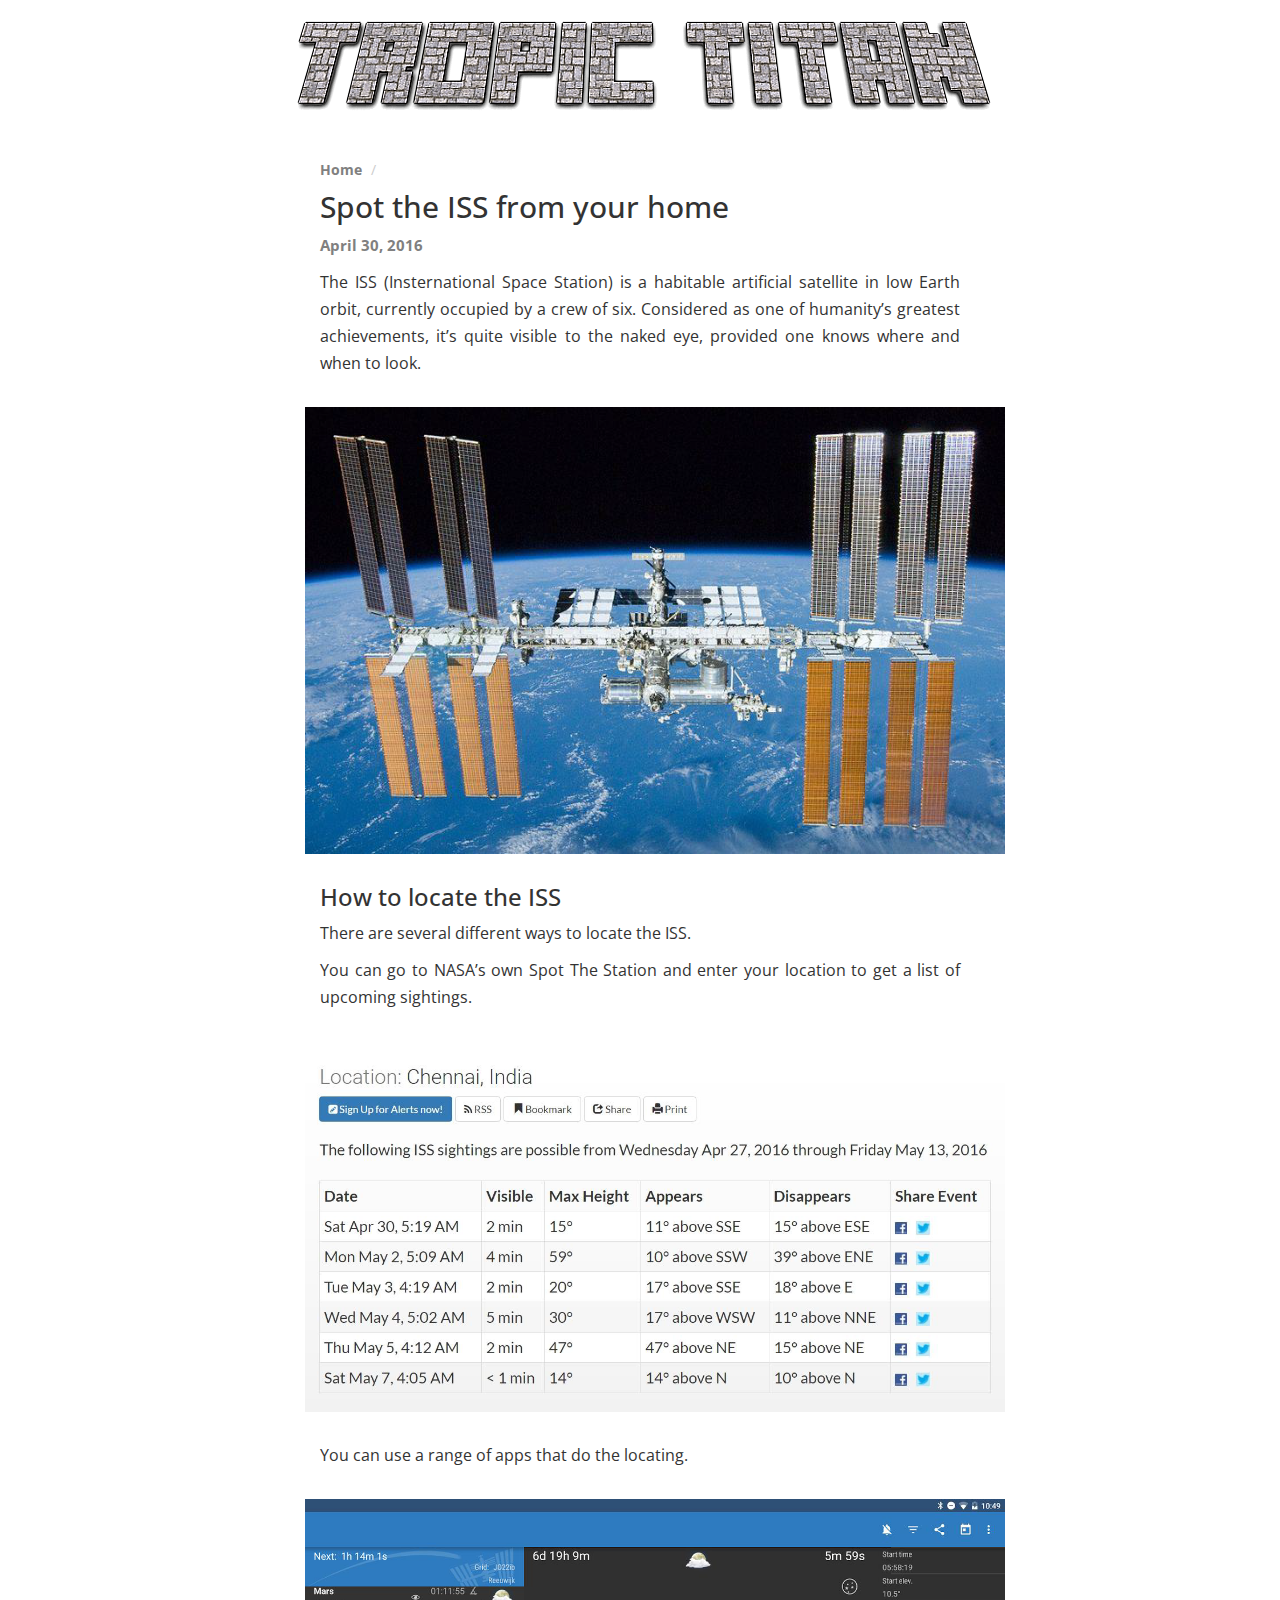
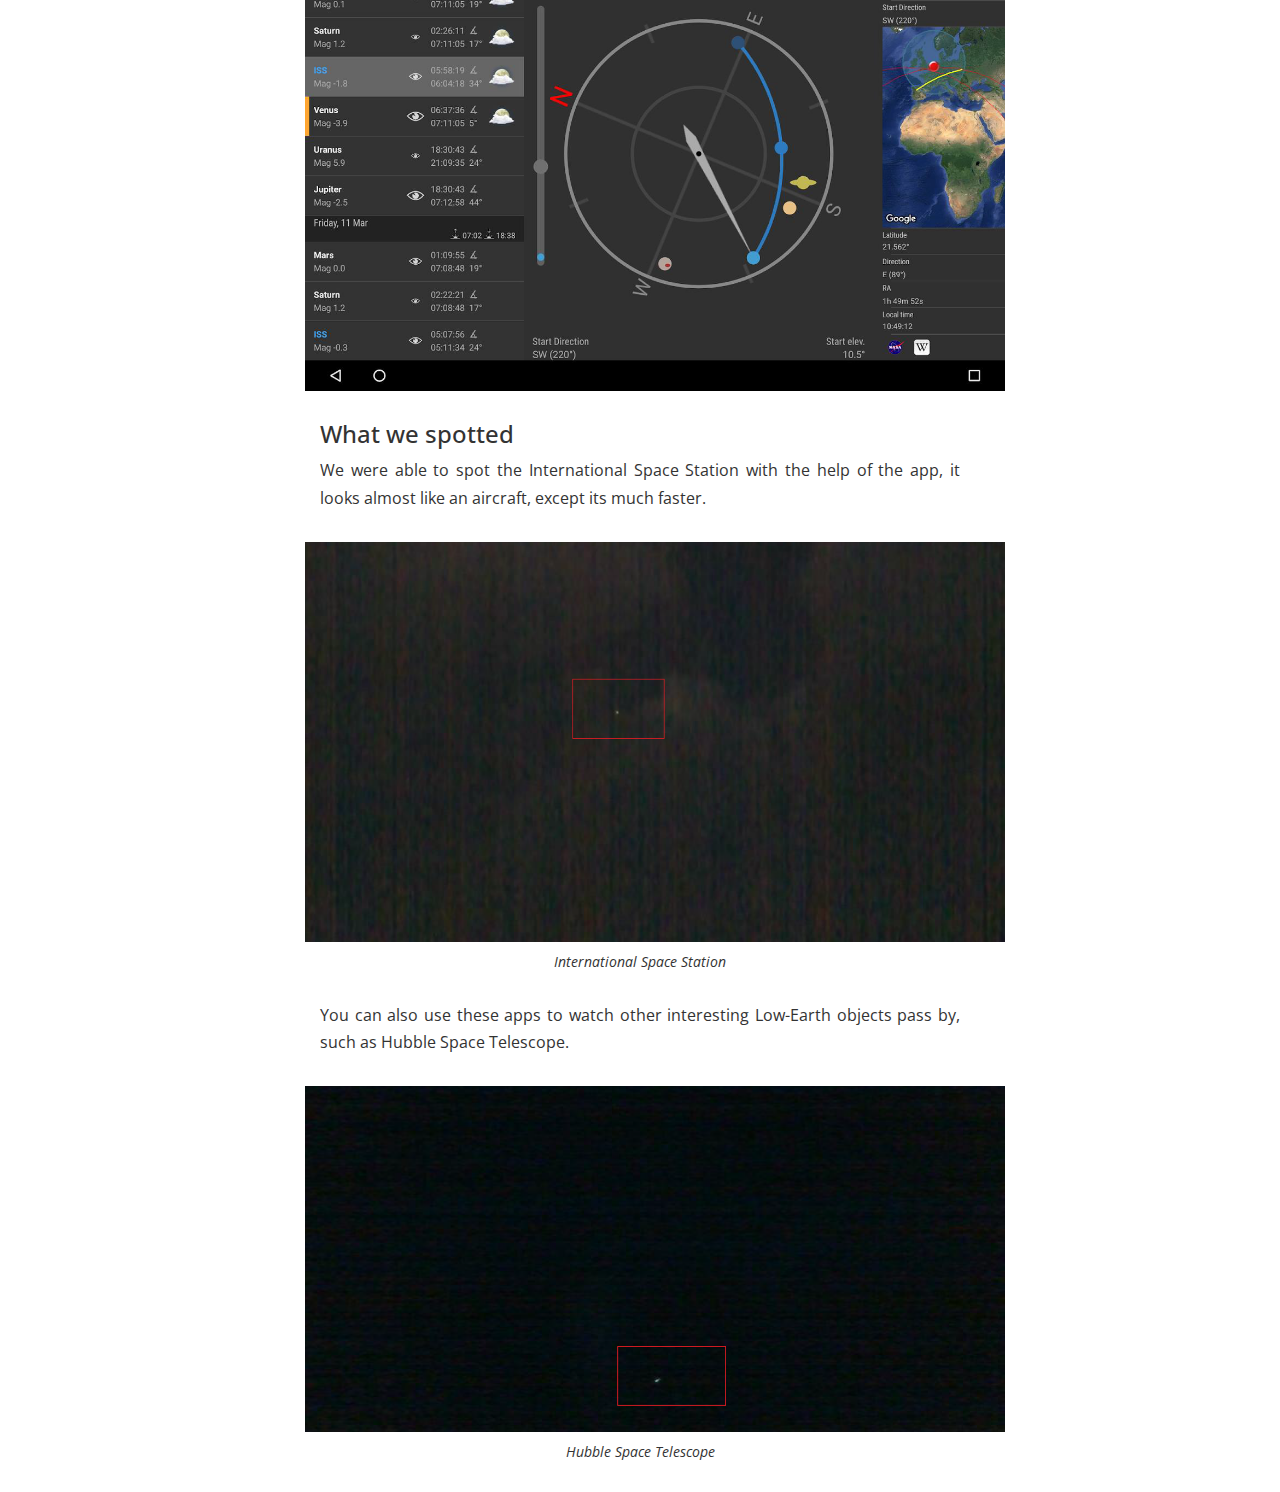
==== commit c705fbac: "commented out author meta data" ====
--- a/spot-the-iss.html
+++ b/spot-the-iss.html
@@ -56,7 +56,7 @@
 				<img src="img/hubble-telescope-spotted.png" class="img-responsive"/>
 				<figcaption class="text-center">Hubble Space Telescope</figcaption>
 			</figure>
-			<p class="meta-content">By Arunkumar G</p>
+			<!--<p class="meta-content">By Arunkumar G</p>-->
 		</article>
 	</main>
 </body>
